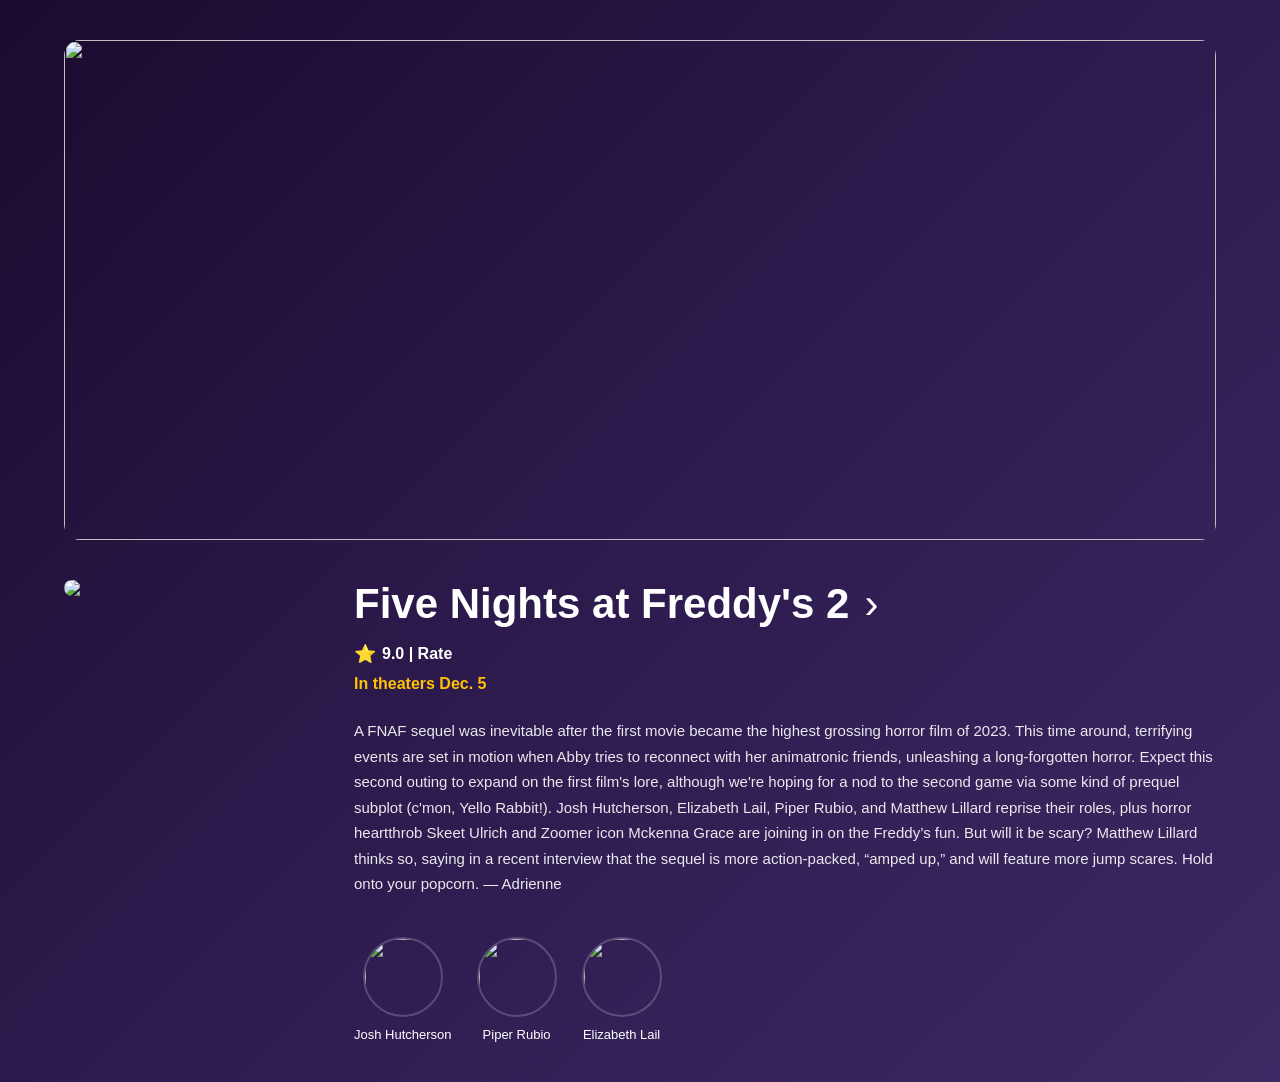
==== detail-1.html @ 3c2f4c2d "first commit" ====
<!DOCTYPE html>
<html lang="en">

<head>
    <meta charset="UTF-8">
    <meta name="viewport" content="width=device-width, initial-scale=1.0">
    <title>Five Nights at Freddy's 2</title>
    <link rel="stylesheet" href="./styles/detail.css">
</head>

<body>
    <div class="hero">
        <img src="https://m.media-amazon.com/images/M/MV5BYjllM2RjZWYtZjk2MS00OTE3LWE1MTItM2U3Y2ZlNDRkYmNmXkEyXkFqcGc@._V1_FMjpg_UX1800_.jpg"
            class="bg">
        <div class="vid">
            <iframe class="ifr"
                src="https://www.youtube.com/embed/cwjwbeOKo7k?autoplay=1&mute=1&loop=1&playlist=cwjwbeOKo7k"
                frameborder="0"
                allow="accelerometer; autoplay; clipboard-write; encrypted-media; gyroscope; picture-in-picture"
                allowfullscreen></iframe>
        </div>
    </div>

    <div class="wrap">
        <div class="lft">
            <div class="pstr">
                <img src="https://m.media-amazon.com/images/M/MV5BZmQ3NmIxNTgtYjFiNS00NzliLWI0YzAtZDkxY2E0YWIxZDEwXkEyXkFqcGc@._V1_FMjpg_UX1000_.jpg"
                    class="pimg">

            </div>
        </div>

        <div class="rgt">
            <div class="hd">
                <h1 class="tl">Five Nights at Freddy's 2</h1>
                <span class="arr">›</span>

            </div>
            <span class="rtg">
                <span class="str">⭐</span>
                <span class="scr">9.0 | Rate</span>
            </span>
            <div class="rel">In theaters Dec. 5</div>

            <div class="desc">
                <p class="prg">A FNAF sequel was inevitable after the first movie became the highest grossing horror
                    film of 2023. This time around, terrifying events are set in motion when Abby tries to reconnect
                    with her animatronic friends, unleashing a long-forgotten horror. Expect this second outing to
                    expand on the first film's lore, although we're hoping for a nod to the second game via some kind of
                    prequel subplot (c'mon, Yello Rabbit!). Josh Hutcherson, Elizabeth Lail, Piper Rubio, and Matthew
                    Lillard reprise their roles, plus horror heartthrob Skeet Ulrich and Zoomer icon Mckenna Grace are
                    joining in on the Freddy’s fun. But will it be scary? Matthew Lillard thinks so, saying in a recent
                    interview that the sequel is more action-packed, “amped up,” and will feature more jump scares. Hold
                    onto your popcorn. — Adrienne</p>
            </div>

            <div class="cst">
                <div class="act">
                    <img src="https://m.media-amazon.com/images/M/MV5BYzRjMjU3NjUtOTc3Zi00M2I5LThmZWEtZGUwZTA0Njc4Mzk2XkEyXkFqcGc@._V1_QL75_UX280_CR0,25,280,280_.jpg"
                        class="aimg">
                    <div class="anm">Josh Hutcherson</div>
                </div>
                <div class="act">
                    <img src="https://m.media-amazon.com/images/M/MV5BODQwNzRkNzYtMjdhNi00MDQ3LWIxNzItZGRhMTljZThhZTJkXkEyXkFqcGc@._V1_QL75_UX140_CR0,12,140,140_.jpg"
                        class="aimg">
                    <div class="anm">Piper Rubio</div>
                </div>
                <div class="act">
                    <img src="https://m.media-amazon.com/images/M/MV5BYTRhNjRkOGQtNzc4NS00ZTEwLWFkNjItMGMwNjg0Y2RhZDJiXkEyXkFqcGc@._V1_QL75_UX140_CR0,0,140,140_.jpg"
                        class="aimg">
                    <div class="anm">Elizabeth Lail</div>
                </div>

            </div>
        </div>
    </div>
</body>

</html>
---- styles/detail.css ----
* {
    margin: 0;
    padding: 0;
    box-sizing: border-box;
}

body {
    background: linear-gradient(135deg, #1a0b2e 0%, #2d1b4e 50%, #3d2963 100%);
    font-family: 'Arial', sans-serif;
    min-height: 100vh;
    padding: 40px 0;
}

.hero {
    position: relative;
    width: 90%;
    max-width: 1200px;
    margin: 0 auto 40px;
    border-radius: 16px;
    overflow: hidden;
    height: 500px;
}

.bg {
    width: 100%;
    height: 100%;
    object-fit: cover;
    display: block;
}

.vid {
    position: absolute;
    bottom: 30px;
    right: 30px;
    width: 400px;
    height: 250px;
    border-radius: 12px;
    overflow: hidden;
    transition: transform 0.3s ease;
}

.vid:hover {
    transform: scale(1.05);
}

.ifr {
    width: 100%;
    height: 100%;
    border: none;
}

.ply {
    position: absolute;
    bottom: 15px;
    left: 15px;
    background: rgba(0, 0, 0, 0.7);
    padding: 8px 16px;
    border-radius: 20px;
    display: flex;
    align-items: center;
    gap: 8px;
}

.icn {
    color: white;
    font-size: 12px;
}

.txt {
    color: white;
    font-size: 13px;
    font-weight: 600;
}

.wrap {
    width: 90%;
    max-width: 1200px;
    margin: 0 auto;
    display: flex;
    gap: 40px;
}

.lft {
    flex-shrink: 0;

}

.pstr {
    position: relative;
    width: 250px;

}

.pimg {
    width: 100%;
    border-radius: 12px;
    display: block;
}


.rgt {
    flex: 1;
}

.hd {
    display: flex;
    align-items: center;
    gap: 15px;
    margin-bottom: 15px;
}

.tl {
    color: white;
    font-size: 42px;
    font-weight: 700;
}

.arr {
    color: white;
    font-size: 42px;
    font-weight: 300;
}

.rel {
    color: #ffc107;
    font-size: 16px;
    font-weight: 600;
    margin-bottom: 25px;
}

.desc {
    margin-bottom: 40px;
}

.prg {
    color: rgba(255, 255, 255, 0.9);
    font-size: 15px;
    line-height: 1.7;
}

.it {
    font-style: italic;
}

.cst {
    display: flex;
    gap: 25px;
    flex-wrap: wrap;
}

.act {
    text-align: center;
}

.act .aimg:hover {
    cursor: pointer;
    border: 2px solid rgba(255, 251, 0, 0.919);
}

.aimg {
    width: 80px;
    height: 80px;
    border-radius: 50%;
    object-fit: cover;
    margin-bottom: 10px;
    border: 2px solid rgba(255, 255, 255, 0.2);
}

.anm {
    color: white;
    font-size: 13px;


}


.anm:hover {
    cursor: pointer;
    color: #ffc107;
}

.rtg {
    display: flex;
    align-items: center;
    gap: 6px;
    margin-bottom: 10px;
}

.str {
    color: #ffc107;
    font-size: 18px;
}

.scr {
    color: #ffffff;
    font-weight: 700;
    font-size: 16px;
}
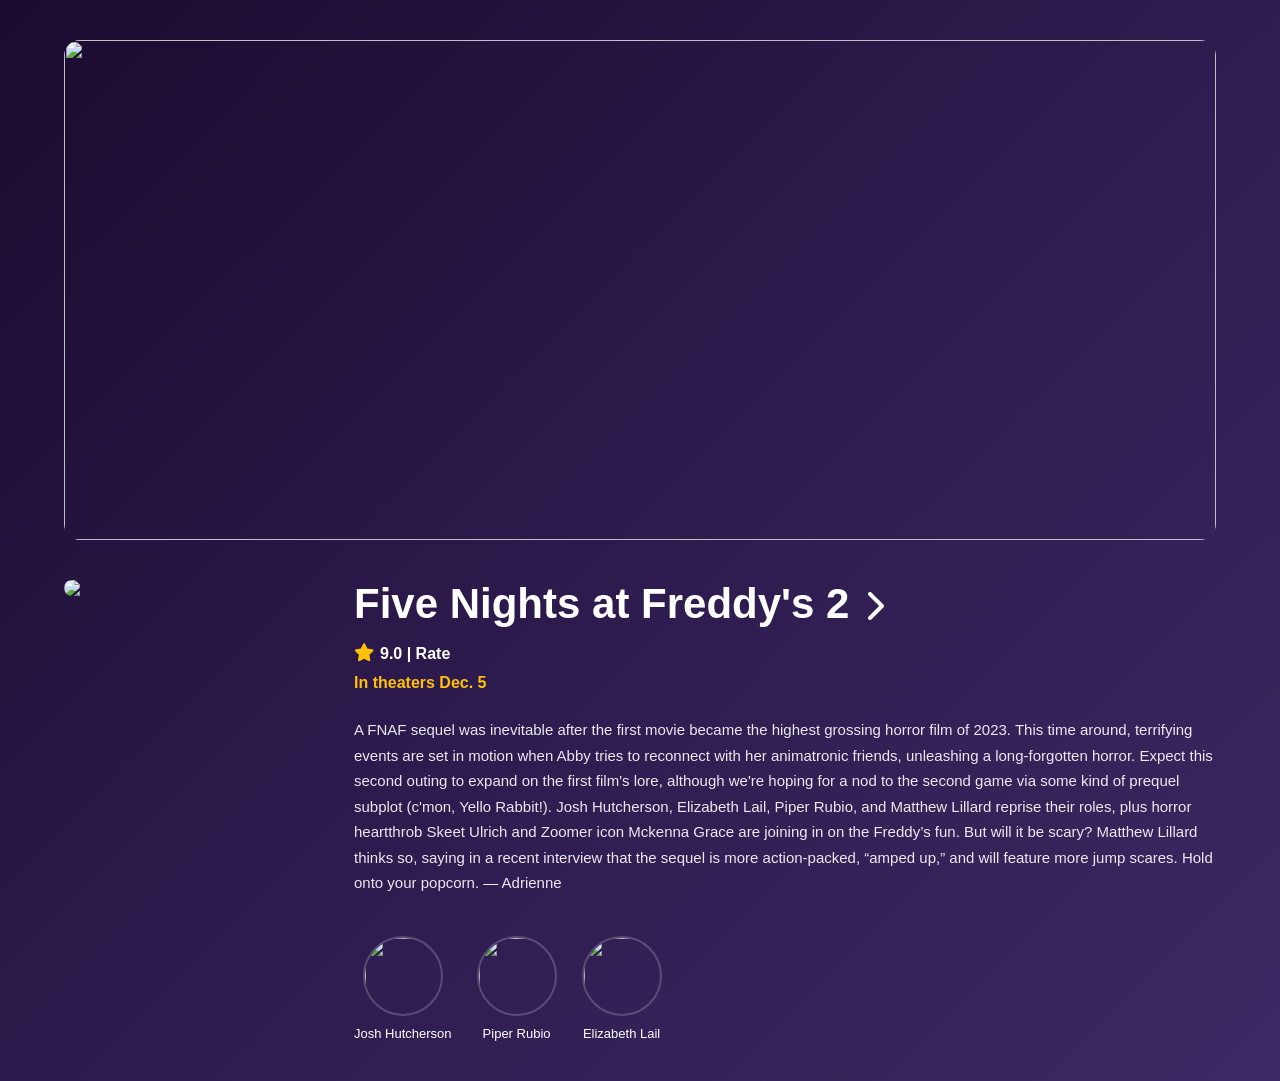
==== commit 67afee83: "fix" ====
--- a/detail-1.html
+++ b/detail-1.html
@@ -5,6 +5,7 @@
     <meta charset="UTF-8">
     <meta name="viewport" content="width=device-width, initial-scale=1.0">
     <title>Five Nights at Freddy's 2</title>
+    <link rel="stylesheet" href="https://cdnjs.cloudflare.com/ajax/libs/font-awesome/6.4.0/css/all.min.css">
     <link rel="stylesheet" href="./styles/detail.css">
 </head>
 
@@ -33,11 +34,11 @@
         <div class="rgt">
             <div class="hd">
                 <h1 class="tl">Five Nights at Freddy's 2</h1>
-                <span class="arr">›</span>
+                <span class="arr"><i class="fas fa-chevron-right"></i></span>
 
             </div>
             <span class="rtg">
-                <span class="str">⭐</span>
+                <span class="str"><i class="fas fa-star"></i></span>
                 <span class="scr">9.0 | Rate</span>
             </span>
             <div class="rel">In theaters Dec. 5</div>
--- a/styles/detail.css
+++ b/styles/detail.css
@@ -3,7 +3,12 @@
     padding: 0;
     box-sizing: border-box;
 }
-
+* {
+    -webkit-user-select: none;
+    -moz-user-select: none;
+    -ms-user-select: none;
+    user-select: none;
+}
 body {
     background: linear-gradient(135deg, #1a0b2e 0%, #2d1b4e 50%, #3d2963 100%);
     font-family: 'Arial', sans-serif;
@@ -121,6 +126,10 @@
     font-weight: 300;
 }
 
+.arr i {
+    font-size: 32px;
+}
+
 .rel {
     color: #ffc107;
     font-size: 16px;
@@ -191,6 +200,10 @@
     font-size: 18px;
 }
 
+.str i {
+    font-size: 18px;
+}
+
 .scr {
     color: #ffffff;
     font-weight: 700;
